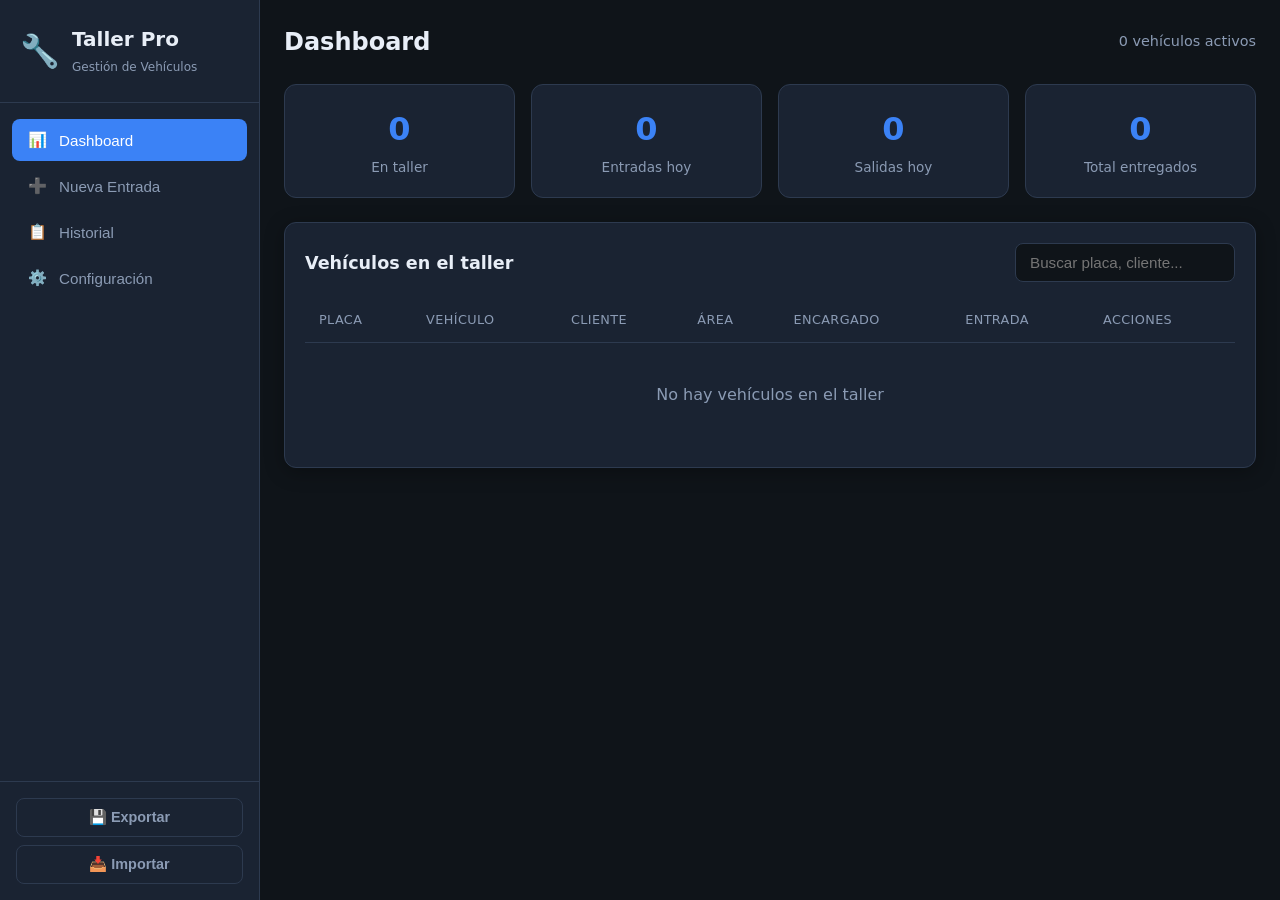
==== index.html @ 4308bd36 "Add files via upload" ====
<!DOCTYPE html>
<html lang="es">
<head>
  <meta charset="UTF-8" />
  <meta name="viewport" content="width=device-width, initial-scale=1.0" />
  <title>Taller Pro - Sistema de Gestión</title>
  <link rel="stylesheet" href="styles.css" />
  <link rel="icon" href="data:image/svg+xml,<svg xmlns='http://www.w3.org/2000/svg' viewBox='0 0 100 100'><text y='.9em' font-size='90'>🔧</text></svg>" />
</head>
<body>
  <div class="app">
    <!-- Sidebar -->
    <aside class="sidebar" id="sidebar">
      <div class="logo">
        <span class="logo-icon">🔧</span>
        <div>
          <h1>Taller Pro</h1>
          <small>Gestión de Vehículos</small>
        </div>
      </div>
      <nav>
        <button class="nav-btn active" data-view="dashboard">
          <span>📊</span> Dashboard
        </button>
        <button class="nav-btn" data-view="entrada">
          <span>➕</span> Nueva Entrada
        </button>
        <button class="nav-btn" data-view="historial">
          <span>📋</span> Historial
        </button>
        <button class="nav-btn" data-view="config">
          <span>⚙️</span> Configuración
        </button>
      </nav>
      <div class="sidebar-footer">
        <button id="btnExport" class="btn-outline">💾 Exportar</button>
        <button id="btnImport" class="btn-outline">📥 Importar</button>
        <input type="file" id="importFile" accept=".json" hidden />
      </div>
    </aside>

    <!-- Main content -->
    <main class="main">
      <header class="topbar">
        <button class="menu-toggle" id="menuToggle">☰</button>
        <h2 id="viewTitle">Dashboard</h2>
        <div class="stats-mini" id="statsMini"></div>
      </header>

      <!-- DASHBOARD -->
      <section id="view-dashboard" class="view active">
        <div class="stats-grid" id="statsGrid"></div>
        <div class="card">
          <div class="card-header">
            <h3>Vehículos en el taller</h3>
            <input type="search" id="searchDashboard" placeholder="Buscar placa, cliente..." class="search-input" />
          </div>
          <div class="table-wrap">
            <table>
              <thead>
                <tr>
                  <th>Placa</th>
                  <th>Vehículo</th>
                  <th>Cliente</th>
                  <th>Área</th>
                  <th>Encargado</th>
                  <th>Entrada</th>
                  <th>Acciones</th>
                </tr>
              </thead>
              <tbody id="tablaActivos"></tbody>
            </table>
          </div>
          <p class="empty-msg" id="emptyActivos" style="display:none">No hay vehículos en el taller</p>
        </div>
      </section>

      <!-- NUEVA ENTRADA -->
      <section id="view-entrada" class="view">
        <div class="card form-card">
          <h3>Registrar entrada de vehículo</h3>
          <form id="formEntrada">
            <div class="form-grid">
              <div class="form-group">
                <label>Placa *</label>
                <input type="text" name="placa" required placeholder="ABC-123" maxlength="12" style="text-transform:uppercase" />
              </div>
              <div class="form-group">
                <label>Marca *</label>
                <input type="text" name="marca" required placeholder="Toyota, Chevrolet..." />
              </div>
              <div class="form-group">
                <label>Modelo *</label>
                <input type="text" name="modelo" required placeholder="Corolla, Spark..." />
              </div>
              <div class="form-group">
                <label>Color</label>
                <input type="text" name="color" placeholder="Blanco, Negro..." />
              </div>
              <div class="form-group">
                <label>Cliente *</label>
                <input type="text" name="cliente" required placeholder="Nombre del cliente" />
              </div>
              <div class="form-group">
                <label>Teléfono</label>
                <input type="tel" name="telefono" placeholder="300 123 4567" />
              </div>
              <div class="form-group">
                <label>Área de trabajo *</label>
                <select name="area" id="selectAreaEntrada" required></select>
              </div>
              <div class="form-group">
                <label>Personal encargado *</label>
                <select name="encargado" id="selectEncargadoEntrada" required></select>
              </div>
              <div class="form-group full">
                <label>Motivo / Notas</label>
                <textarea name="notas" rows="3" placeholder="Descripción del trabajo a realizar..."></textarea>
              </div>
            </div>
            <div class="form-actions">
              <button type="submit" class="btn-primary">Registrar Entrada</button>
              <button type="reset" class="btn-secondary">Limpiar</button>
            </div>
          </form>
        </div>
      </section>

      <!-- HISTORIAL -->
      <section id="view-historial" class="view">
        <div class="card">
          <div class="card-header">
            <h3>Historial completo</h3>
            <div class="filters">
              <input type="search" id="searchHistorial" placeholder="Buscar..." class="search-input" />
              <select id="filtroEstado">
                <option value="todos">Todos</option>
                <option value="en_taller">En taller</option>
                <option value="entregado">Entregados</option>
              </select>
            </div>
          </div>
          <div class="table-wrap">
            <table>
              <thead>
                <tr>
                  <th>Placa</th>
                  <th>Vehículo</th>
                  <th>Cliente</th>
                  <th>Estado</th>
                  <th>Entrada</th>
                  <th>Salida</th>
                  <th>Tiempo</th>
                  <th>Detalle</th>
                </tr>
              </thead>
              <tbody id="tablaHistorial"></tbody>
            </table>
          </div>
        </div>
      </section>

      <!-- CONFIGURACIÓN -->
      <section id="view-config" class="view">
        <div class="config-grid">
          <div class="card">
            <h3>Áreas de trabajo</h3>
            <form id="formArea" class="inline-form">
              <input type="text" name="nombre" placeholder="Nueva área..." required />
              <button type="submit" class="btn-primary">Agregar</button>
            </form>
            <ul class="list-edit" id="listaAreas"></ul>
          </div>
          <div class="card">
            <h3>Personal</h3>
            <form id="formPersonal" class="inline-form">
              <input type="text" name="nombre" placeholder="Nombre del técnico..." required />
              <button type="submit" class="btn-primary">Agregar</button>
            </form>
            <ul class="list-edit" id="listaPersonal"></ul>
          </div>
          <div class="card full">
            <h3>Datos del sistema</h3>
            <p>Los datos se guardan localmente en este navegador. Usa Exportar para hacer respaldo.</p>
            <button id="btnLimpiarTodo" class="btn-danger">🗑️ Borrar todos los datos</button>
          </div>
        </div>
      </section>
    </main>
  </div>

  <!-- Modal detalle / acciones -->
  <div class="modal-overlay" id="modal">
    <div class="modal">
      <button class="modal-close" id="modalClose">×</button>
      <div id="modalContent"></div>
    </div>
  </div>

  <!-- Toast -->
  <div id="toast" class="toast"></div>

  <script src="app.js"></script>
</body>
</html>
---- styles.css ----
:root {
  --bg: #0f1419;
  --bg-card: #1a2332;
  --bg-hover: #243044;
  --border: #2d3a4f;
  --text: #e8eef7;
  --text-muted: #8b9bb4;
  --primary: #3b82f6;
  --primary-hover: #2563eb;
  --success: #10b981;
  --warning: #f59e0b;
  --danger: #ef4444;
  --radius: 12px;
  --shadow: 0 4px 20px rgba(0,0,0,0.3);
}

* {
  box-sizing: border-box;
  margin: 0;
  padding: 0;
}

body {
  font-family: 'Segoe UI', system-ui, -apple-system, sans-serif;
  background: var(--bg);
  color: var(--text);
  line-height: 1.5;
  min-height: 100vh;
}

.app {
  display: flex;
  min-height: 100vh;
}

/* Sidebar */
.sidebar {
  width: 260px;
  background: var(--bg-card);
  border-right: 1px solid var(--border);
  display: flex;
  flex-direction: column;
  position: fixed;
  height: 100vh;
  z-index: 100;
  transition: transform 0.3s ease;
}

.logo {
  display: flex;
  align-items: center;
  gap: 12px;
  padding: 24px 20px;
  border-bottom: 1px solid var(--border);
}

.logo-icon {
  font-size: 2rem;
}

.logo h1 {
  font-size: 1.25rem;
  font-weight: 700;
}

.logo small {
  color: var(--text-muted);
  font-size: 0.75rem;
}

nav {
  flex: 1;
  padding: 16px 12px;
  display: flex;
  flex-direction: column;
  gap: 4px;
}

.nav-btn {
  display: flex;
  align-items: center;
  gap: 12px;
  padding: 12px 16px;
  background: transparent;
  border: none;
  color: var(--text-muted);
  font-size: 0.95rem;
  border-radius: 8px;
  cursor: pointer;
  transition: all 0.2s;
  text-align: left;
}

.nav-btn:hover {
  background: var(--bg-hover);
  color: var(--text);
}

.nav-btn.active {
  background: var(--primary);
  color: white;
}

.sidebar-footer {
  padding: 16px;
  border-top: 1px solid var(--border);
  display: flex;
  flex-direction: column;
  gap: 8px;
}

/* Main */
.main {
  flex: 1;
  margin-left: 260px;
  padding: 24px;
  max-width: 1400px;
}

.topbar {
  display: flex;
  align-items: center;
  gap: 16px;
  margin-bottom: 24px;
}

.menu-toggle {
  display: none;
  background: var(--bg-card);
  border: 1px solid var(--border);
  color: var(--text);
  font-size: 1.4rem;
  padding: 8px 12px;
  border-radius: 8px;
  cursor: pointer;
}

#viewTitle {
  font-size: 1.5rem;
  font-weight: 600;
}

.stats-mini {
  margin-left: auto;
  color: var(--text-muted);
  font-size: 0.9rem;
}

/* Views */
.view {
  display: none;
}

.view.active {
  display: block;
  animation: fadeIn 0.25s ease;
}

@keyframes fadeIn {
  from { opacity: 0; transform: translateY(8px); }
  to { opacity: 1; transform: translateY(0); }
}

/* Cards */
.card {
  background: var(--bg-card);
  border: 1px solid var(--border);
  border-radius: var(--radius);
  padding: 20px;
  margin-bottom: 20px;
  box-shadow: var(--shadow);
}

.card-header {
  display: flex;
  flex-wrap: wrap;
  justify-content: space-between;
  align-items: center;
  gap: 12px;
  margin-bottom: 16px;
}

.card h3 {
  font-size: 1.1rem;
  font-weight: 600;
}

/* Stats */
.stats-grid {
  display: grid;
  grid-template-columns: repeat(auto-fit, minmax(180px, 1fr));
  gap: 16px;
  margin-bottom: 24px;
}

.stat-card {
  background: var(--bg-card);
  border: 1px solid var(--border);
  border-radius: var(--radius);
  padding: 20px;
  text-align: center;
}

.stat-card .number {
  font-size: 2rem;
  font-weight: 700;
  color: var(--primary);
}

.stat-card .label {
  color: var(--text-muted);
  font-size: 0.85rem;
  margin-top: 4px;
}

/* Tables */
.table-wrap {
  overflow-x: auto;
}

table {
  width: 100%;
  border-collapse: collapse;
  font-size: 0.9rem;
}

th, td {
  padding: 12px 14px;
  text-align: left;
  border-bottom: 1px solid var(--border);
}

th {
  color: var(--text-muted);
  font-weight: 500;
  font-size: 0.8rem;
  text-transform: uppercase;
  letter-spacing: 0.03em;
}

tr:hover td {
  background: var(--bg-hover);
}

.badge {
  display: inline-block;
  padding: 4px 10px;
  border-radius: 20px;
  font-size: 0.75rem;
  font-weight: 600;
}

.badge-taller {
  background: rgba(59, 130, 246, 0.2);
  color: #60a5fa;
}

.badge-entregado {
  background: rgba(16, 185, 129, 0.2);
  color: #34d399;
}

/* Forms */
.form-card {
  max-width: 800px;
}

.form-grid {
  display: grid;
  grid-template-columns: 1fr 1fr;
  gap: 16px;
}

.form-group {
  display: flex;
  flex-direction: column;
  gap: 6px;
}

.form-group.full {
  grid-column: 1 / -1;
}

label {
  font-size: 0.85rem;
  color: var(--text-muted);
  font-weight: 500;
}

input, select, textarea {
  background: var(--bg);
  border: 1px solid var(--border);
  border-radius: 8px;
  padding: 10px 14px;
  color: var(--text);
  font-size: 0.95rem;
  transition: border-color 0.2s;
}

input:focus, select:focus, textarea:focus {
  outline: none;
  border-color: var(--primary);
}

.search-input {
  min-width: 200px;
}

.form-actions {
  display: flex;
  gap: 12px;
  margin-top: 24px;
}

.inline-form {
  display: flex;
  gap: 8px;
  margin-bottom: 16px;
}

.inline-form input {
  flex: 1;
}

/* Buttons */
.btn-primary, .btn-secondary, .btn-outline, .btn-danger, .btn-sm {
  border: none;
  border-radius: 8px;
  padding: 10px 18px;
  font-size: 0.9rem;
  font-weight: 600;
  cursor: pointer;
  transition: all 0.2s;
}

.btn-primary {
  background: var(--primary);
  color: white;
}

.btn-primary:hover {
  background: var(--primary-hover);
}

.btn-secondary {
  background: var(--bg-hover);
  color: var(--text);
}

.btn-outline {
  background: transparent;
  border: 1px solid var(--border);
  color: var(--text-muted);
  width: 100%;
}

.btn-outline:hover {
  border-color: var(--primary);
  color: var(--primary);
}

.btn-danger {
  background: rgba(239, 68, 68, 0.15);
  color: var(--danger);
  border: 1px solid rgba(239, 68, 68, 0.3);
}

.btn-danger:hover {
  background: rgba(239, 68, 68, 0.25);
}

.btn-sm {
  padding: 6px 12px;
  font-size: 0.8rem;
  background: var(--bg-hover);
  color: var(--text);
  margin-right: 4px;
}

.btn-sm:hover {
  background: var(--primary);
  color: white;
}

.btn-sm.success {
  background: rgba(16, 185, 129, 0.2);
  color: var(--success);
}

.btn-sm.success:hover {
  background: var(--success);
  color: white;
}

/* Lists */
.list-edit {
  list-style: none;
}

.list-edit li {
  display: flex;
  justify-content: space-between;
  align-items: center;
  padding: 10px 12px;
  border-bottom: 1px solid var(--border);
}

.list-edit li:last-child {
  border-bottom: none;
}

.list-edit .delete-btn {
  background: none;
  border: none;
  color: var(--danger);
  cursor: pointer;
  font-size: 1rem;
  opacity: 0.7;
}

.list-edit .delete-btn:hover {
  opacity: 1;
}

.config-grid {
  display: grid;
  grid-template-columns: 1fr 1fr;
  gap: 20px;
}

.config-grid .full {
  grid-column: 1 / -1;
}

.empty-msg {
  text-align: center;
  color: var(--text-muted);
  padding: 40px;
}

/* Modal */
.modal-overlay {
  position: fixed;
  inset: 0;
  background: rgba(0,0,0,0.6);
  display: none;
  align-items: center;
  justify-content: center;
  z-index: 200;
  padding: 20px;
}

.modal-overlay.open {
  display: flex;
}

.modal {
  background: var(--bg-card);
  border: 1px solid var(--border);
  border-radius: var(--radius);
  padding: 28px;
  max-width: 560px;
  width: 100%;
  max-height: 90vh;
  overflow-y: auto;
  position: relative;
  box-shadow: 0 20px 60px rgba(0,0,0,0.5);
}

.modal-close {
  position: absolute;
  top: 12px;
  right: 16px;
  background: none;
  border: none;
  color: var(--text-muted);
  font-size: 1.6rem;
  cursor: pointer;
  line-height: 1;
}

.modal-close:hover {
  color: var(--text);
}

.modal h3 {
  margin-bottom: 16px;
}

.modal .info-grid {
  display: grid;
  grid-template-columns: 1fr 1fr;
  gap: 12px;
  margin-bottom: 20px;
}

.modal .info-item label {
  display: block;
  font-size: 0.75rem;
  color: var(--text-muted);
}

.modal .info-item span {
  font-weight: 500;
}

.historial-timeline {
  border-left: 2px solid var(--border);
  padding-left: 16px;
  margin: 16px 0;
}

.historial-timeline .item {
  margin-bottom: 12px;
  position: relative;
}

.historial-timeline .item::before {
  content: '';
  position: absolute;
  left: -21px;
  top: 6px;
  width: 10px;
  height: 10px;
  background: var(--primary);
  border-radius: 50%;
}

.historial-timeline .fecha {
  font-size: 0.75rem;
  color: var(--text-muted);
}

/* Toast */
.toast {
  position: fixed;
  bottom: 24px;
  right: 24px;
  background: var(--bg-card);
  border: 1px solid var(--border);
  padding: 14px 20px;
  border-radius: 8px;
  box-shadow: var(--shadow);
  transform: translateY(100px);
  opacity: 0;
  transition: all 0.3s ease;
  z-index: 300;
  max-width: 320px;
}

.toast.show {
  transform: translateY(0);
  opacity: 1;
}

.toast.success {
  border-left: 4px solid var(--success);
}

.toast.error {
  border-left: 4px solid var(--danger);
}

/* Filters */
.filters {
  display: flex;
  gap: 8px;
  flex-wrap: wrap;
}

/* Responsive */
@media (max-width: 900px) {
  .sidebar {
    transform: translateX(-100%);
  }

  .sidebar.open {
    transform: translateX(0);
  }

  .main {
    margin-left: 0;
  }

  .menu-toggle {
    display: block;
  }

  .form-grid {
    grid-template-columns: 1fr;
  }

  .config-grid {
    grid-template-columns: 1fr;
  }

  .modal .info-grid {
    grid-template-columns: 1fr;
  }
}

@media (max-width: 600px) {
  .main {
    padding: 16px;
  }

  th, td {
    padding: 10px 8px;
    font-size: 0.8rem;
  }
}
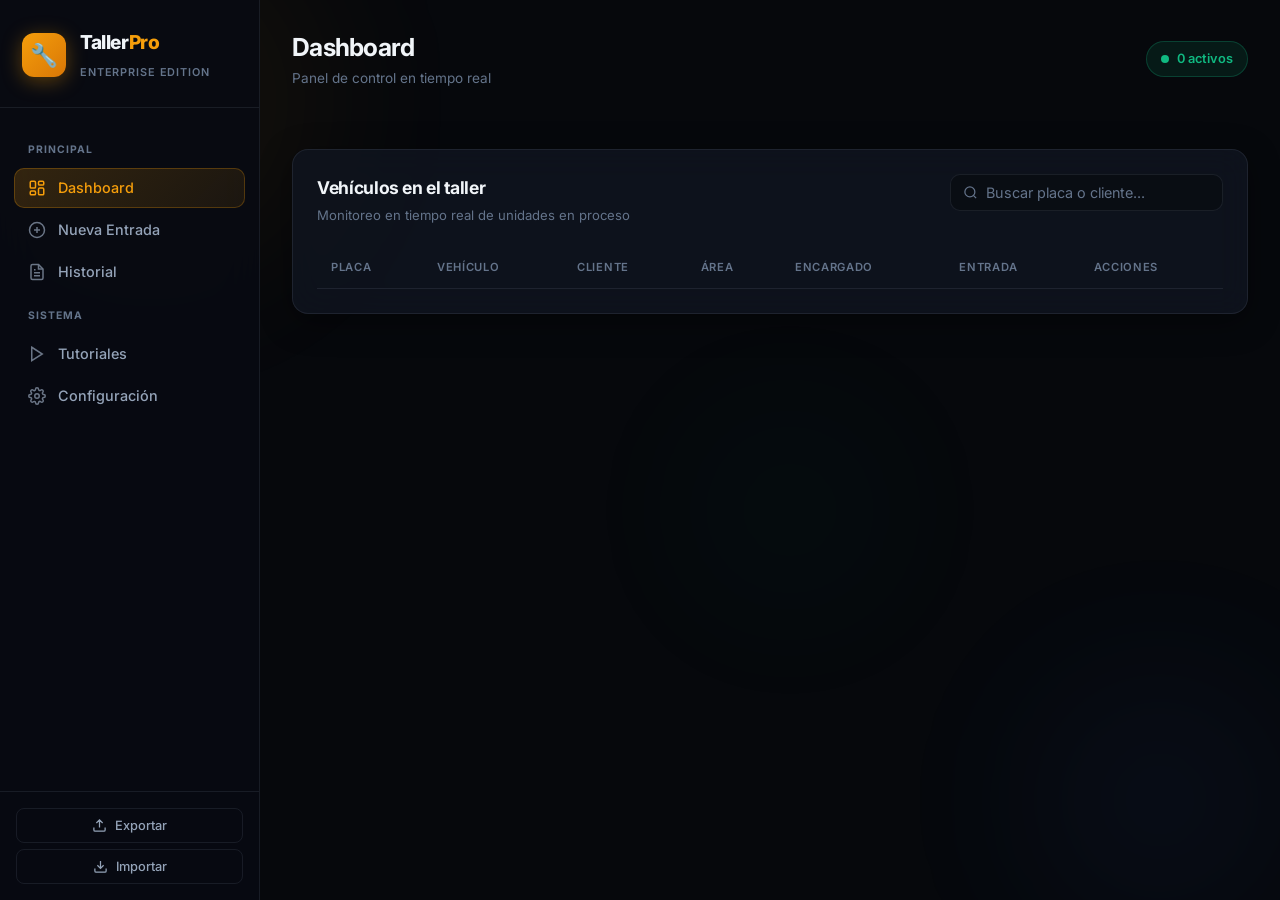
==== commit 0792f8ac: "Add files via upload" ====
--- a/index.html
+++ b/index.html
@@ -3,59 +3,108 @@
 <head>
   <meta charset="UTF-8" />
   <meta name="viewport" content="width=device-width, initial-scale=1.0" />
-  <title>Taller Pro - Sistema de Gestión</title>
+  <title>Taller Pro — Gestión Premium de Vehículos</title>
+  <link rel="preconnect" href="https://fonts.googleapis.com">
+  <link rel="preconnect" href="https://fonts.gstatic.com" crossorigin>
+  <link href="https://fonts.googleapis.com/css2?family=Inter:wght@400;500;600;700;800&family=JetBrains+Mono:wght@500;600&display=swap" rel="stylesheet">
   <link rel="stylesheet" href="styles.css" />
   <link rel="icon" href="data:image/svg+xml,<svg xmlns='http://www.w3.org/2000/svg' viewBox='0 0 100 100'><text y='.9em' font-size='90'>🔧</text></svg>" />
 </head>
 <body>
+  <!-- Animated background particles -->
+  <div class="bg-effects">
+    <div class="orb orb-1"></div>
+    <div class="orb orb-2"></div>
+    <div class="orb orb-3"></div>
+  </div>
+
   <div class="app">
     <!-- Sidebar -->
     <aside class="sidebar" id="sidebar">
       <div class="logo">
-        <span class="logo-icon">🔧</span>
-        <div>
-          <h1>Taller Pro</h1>
-          <small>Gestión de Vehículos</small>
+        <div class="logo-mark">
+          <span>🔧</span>
+        </div>
+        <div class="logo-text">
+          <h1>Taller<span>Pro</span></h1>
+          <small>Enterprise Edition</small>
         </div>
       </div>
-      <nav>
+
+      <nav class="nav">
+        <div class="nav-label">Principal</div>
         <button class="nav-btn active" data-view="dashboard">
-          <span>📊</span> Dashboard
+          <svg width="18" height="18" viewBox="0 0 24 24" fill="none" stroke="currentColor" stroke-width="2"><rect x="3" y="3" width="7" height="9" rx="1.5"/><rect x="14" y="3" width="7" height="5" rx="1.5"/><rect x="14" y="12" width="7" height="9" rx="1.5"/><rect x="3" y="16" width="7" height="5" rx="1.5"/></svg>
+          <span>Dashboard</span>
         </button>
         <button class="nav-btn" data-view="entrada">
-          <span>➕</span> Nueva Entrada
+          <svg width="18" height="18" viewBox="0 0 24 24" fill="none" stroke="currentColor" stroke-width="2"><circle cx="12" cy="12" r="10"/><path d="M12 8v8M8 12h8"/></svg>
+          <span>Nueva Entrada</span>
         </button>
         <button class="nav-btn" data-view="historial">
-          <span>📋</span> Historial
+          <svg width="18" height="18" viewBox="0 0 24 24" fill="none" stroke="currentColor" stroke-width="2"><path d="M14 2H6a2 2 0 0 0-2 2v16a2 2 0 0 0 2 2h12a2 2 0 0 0 2-2V8z"/><path d="M14 2v6h6M16 13H8M16 17H8M10 9H8"/></svg>
+          <span>Historial</span>
+        </button>
+
+        <div class="nav-label">Sistema</div>
+        <button class="nav-btn" data-view="tutorial">
+          <svg width="18" height="18" viewBox="0 0 24 24" fill="none" stroke="currentColor" stroke-width="2"><polygon points="5 3 19 12 5 21 5 3"/></svg>
+          <span>Tutoriales</span>
         </button>
         <button class="nav-btn" data-view="config">
-          <span>⚙️</span> Configuración
+          <svg width="18" height="18" viewBox="0 0 24 24" fill="none" stroke="currentColor" stroke-width="2"><circle cx="12" cy="12" r="3"/><path d="M19.4 15a1.65 1.65 0 0 0 .33 1.82l.06.06a2 2 0 0 1 0 2.83 2 2 0 0 1-2.83 0l-.06-.06a1.65 1.65 0 0 0-1.82-.33 1.65 1.65 0 0 0-1 1.51V21a2 2 0 0 1-2 2 2 2 0 0 1-2-2v-.09A1.65 1.65 0 0 0 9 19.4a1.65 1.65 0 0 0-1.82.33l-.06.06a2 2 0 0 1-2.83 0 2 2 0 0 1 0-2.83l.06-.06A1.65 1.65 0 0 0 4.68 15a1.65 1.65 0 0 0-1.51-1H3a2 2 0 0 1-2-2 2 2 0 0 1 2-2h.09A1.65 1.65 0 0 0 4.6 9a1.65 1.65 0 0 0-.33-1.82l-.06-.06a2 2 0 0 1 0-2.83 2 2 0 0 1 2.83 0l.06.06A1.65 1.65 0 0 0 9 4.68a1.65 1.65 0 0 0 1-1.51V3a2 2 0 0 1 2-2 2 2 0 0 1 2 2v.09a1.65 1.65 0 0 0 1 1.51 1.65 1.65 0 0 0 1.82-.33l.06-.06a2 2 0 0 1 2.83 0 2 2 0 0 1 0 2.83l-.06.06A1.65 1.65 0 0 0 19.4 9a1.65 1.65 0 0 0 1.51 1H21a2 2 0 0 1 2 2 2 2 0 0 1-2 2h-.09a1.65 1.65 0 0 0-1.51 1z"/></svg>
+          <span>Configuración</span>
         </button>
       </nav>
+
       <div class="sidebar-footer">
-        <button id="btnExport" class="btn-outline">💾 Exportar</button>
-        <button id="btnImport" class="btn-outline">📥 Importar</button>
+        <button id="btnExport" class="btn-ghost">
+          <svg width="15" height="15" viewBox="0 0 24 24" fill="none" stroke="currentColor" stroke-width="2"><path d="M21 15v4a2 2 0 0 1-2 2H5a2 2 0 0 1-2-2v-4M17 8l-5-5-5 5M12 3v12"/></svg>
+          Exportar
+        </button>
+        <button id="btnImport" class="btn-ghost">
+          <svg width="15" height="15" viewBox="0 0 24 24" fill="none" stroke="currentColor" stroke-width="2"><path d="M21 15v4a2 2 0 0 1-2 2H5a2 2 0 0 1-2-2v-4M7 10l5 5 5-5M12 15V3"/></svg>
+          Importar
+        </button>
         <input type="file" id="importFile" accept=".json" hidden />
       </div>
     </aside>
 
-    <!-- Main content -->
+    <div class="sidebar-overlay" id="sidebarOverlay"></div>
+
     <main class="main">
       <header class="topbar">
-        <button class="menu-toggle" id="menuToggle">☰</button>
-        <h2 id="viewTitle">Dashboard</h2>
-        <div class="stats-mini" id="statsMini"></div>
+        <button class="menu-btn" id="menuToggle">
+          <svg width="20" height="20" viewBox="0 0 24 24" fill="none" stroke="currentColor" stroke-width="2"><path d="M3 12h18M3 6h18M3 18h18"/></svg>
+        </button>
+        <div class="topbar-title">
+          <h2 id="viewTitle">Dashboard</h2>
+          <p id="viewSubtitle">Panel de control en tiempo real</p>
+        </div>
+        <div class="topbar-right">
+          <div class="live-pill" id="liveBadge">
+            <span class="pulse-dot"></span>
+            <span id="liveCount">0 activos</span>
+          </div>
+        </div>
       </header>
 
       <!-- DASHBOARD -->
       <section id="view-dashboard" class="view active">
         <div class="stats-grid" id="statsGrid"></div>
-        <div class="card">
-          <div class="card-header">
-            <h3>Vehículos en el taller</h3>
-            <input type="search" id="searchDashboard" placeholder="Buscar placa, cliente..." class="search-input" />
-          </div>
-          <div class="table-wrap">
+
+        <div class="panel glass">
+          <div class="panel-header">
+            <div>
+              <h3>Vehículos en el taller</h3>
+              <p class="panel-desc">Monitoreo en tiempo real de unidades en proceso</p>
+            </div>
+            <div class="search-box">
+              <svg width="15" height="15" viewBox="0 0 24 24" fill="none" stroke="currentColor" stroke-width="2"><circle cx="11" cy="11" r="8"/><path d="M21 21l-4.35-4.35"/></svg>
+              <input type="search" id="searchDashboard" placeholder="Buscar placa o cliente..." />
+            </div>
+          </div>
+          <div class="table-container">
             <table>
               <thead>
                 <tr>
@@ -71,55 +120,87 @@
               <tbody id="tablaActivos"></tbody>
             </table>
           </div>
-          <p class="empty-msg" id="emptyActivos" style="display:none">No hay vehículos en el taller</p>
+          <div class="empty-state" id="emptyActivos" style="display:none">
+            <div class="empty-icon">🚗</div>
+            <h4>Taller vacío</h4>
+            <p>No hay vehículos registrados actualmente</p>
+            <button class="btn-primary" onclick="showView('entrada')">+ Registrar primera entrada</button>
+          </div>
         </div>
       </section>
 
-      <!-- NUEVA ENTRADA -->
+      <!-- ENTRADA -->
       <section id="view-entrada" class="view">
-        <div class="card form-card">
-          <h3>Registrar entrada de vehículo</h3>
+        <div class="panel glass form-panel">
+          <div class="panel-header">
+            <div>
+              <h3>Nueva entrada de vehículo</h3>
+              <p class="panel-desc">Registra todos los datos para iniciar el proceso</p>
+            </div>
+          </div>
           <form id="formEntrada">
-            <div class="form-grid">
-              <div class="form-group">
-                <label>Placa *</label>
-                <input type="text" name="placa" required placeholder="ABC-123" maxlength="12" style="text-transform:uppercase" />
-              </div>
-              <div class="form-group">
-                <label>Marca *</label>
-                <input type="text" name="marca" required placeholder="Toyota, Chevrolet..." />
-              </div>
-              <div class="form-group">
-                <label>Modelo *</label>
-                <input type="text" name="modelo" required placeholder="Corolla, Spark..." />
-              </div>
-              <div class="form-group">
-                <label>Color</label>
-                <input type="text" name="color" placeholder="Blanco, Negro..." />
-              </div>
-              <div class="form-group">
-                <label>Cliente *</label>
-                <input type="text" name="cliente" required placeholder="Nombre del cliente" />
-              </div>
-              <div class="form-group">
-                <label>Teléfono</label>
-                <input type="tel" name="telefono" placeholder="300 123 4567" />
-              </div>
-              <div class="form-group">
-                <label>Área de trabajo *</label>
-                <select name="area" id="selectAreaEntrada" required></select>
-              </div>
-              <div class="form-group">
-                <label>Personal encargado *</label>
-                <select name="encargado" id="selectEncargadoEntrada" required></select>
-              </div>
-              <div class="form-group full">
-                <label>Motivo / Notas</label>
-                <textarea name="notas" rows="3" placeholder="Descripción del trabajo a realizar..."></textarea>
-              </div>
-            </div>
+            <div class="form-section">
+              <div class="section-badge">01</div>
+              <h4>Datos del vehículo</h4>
+              <div class="form-grid">
+                <div class="form-group">
+                  <label>Placa <span class="req">*</span></label>
+                  <input type="text" name="placa" required placeholder="ABC-123" maxlength="12" style="text-transform:uppercase" />
+                </div>
+                <div class="form-group">
+                  <label>Marca <span class="req">*</span></label>
+                  <input type="text" name="marca" required placeholder="Toyota, Chevrolet..." />
+                </div>
+                <div class="form-group">
+                  <label>Modelo <span class="req">*</span></label>
+                  <input type="text" name="modelo" required placeholder="Corolla, Onix..." />
+                </div>
+                <div class="form-group">
+                  <label>Color</label>
+                  <input type="text" name="color" placeholder="Blanco perlado..." />
+                </div>
+              </div>
+            </div>
+
+            <div class="form-section">
+              <div class="section-badge">02</div>
+              <h4>Datos del cliente</h4>
+              <div class="form-grid">
+                <div class="form-group">
+                  <label>Nombre completo <span class="req">*</span></label>
+                  <input type="text" name="cliente" required placeholder="Nombre del propietario" />
+                </div>
+                <div class="form-group">
+                  <label>Teléfono de contacto</label>
+                  <input type="tel" name="telefono" placeholder="300 123 4567" />
+                </div>
+              </div>
+            </div>
+
+            <div class="form-section">
+              <div class="section-badge">03</div>
+              <h4>Asignación de trabajo</h4>
+              <div class="form-grid">
+                <div class="form-group">
+                  <label>Área de trabajo <span class="req">*</span></label>
+                  <select name="area" id="selectAreaEntrada" required></select>
+                </div>
+                <div class="form-group">
+                  <label>Técnico encargado <span class="req">*</span></label>
+                  <select name="encargado" id="selectEncargadoEntrada" required></select>
+                </div>
+                <div class="form-group full">
+                  <label>Diagnóstico / Notas</label>
+                  <textarea name="notas" rows="3" placeholder="Describe las fallas reportadas o el trabajo a realizar..."></textarea>
+                </div>
+              </div>
+            </div>
+
             <div class="form-actions">
-              <button type="submit" class="btn-primary">Registrar Entrada</button>
+              <button type="submit" class="btn-primary btn-lg">
+                <svg width="18" height="18" viewBox="0 0 24 24" fill="none" stroke="currentColor" stroke-width="2.5"><path d="M19 21H5a2 2 0 0 1-2-2V5a2 2 0 0 1 2-2h11l5 5v11a2 2 0 0 1-2 2z"/><polyline points="17 21 17 13 7 13 7 21"/><polyline points="7 3 7 8 15 8"/></svg>
+                Registrar Entrada
+              </button>
               <button type="reset" class="btn-secondary">Limpiar</button>
             </div>
           </form>
@@ -128,19 +209,25 @@
 
       <!-- HISTORIAL -->
       <section id="view-historial" class="view">
-        <div class="card">
-          <div class="card-header">
-            <h3>Historial completo</h3>
-            <div class="filters">
-              <input type="search" id="searchHistorial" placeholder="Buscar..." class="search-input" />
-              <select id="filtroEstado">
+        <div class="panel glass">
+          <div class="panel-header">
+            <div>
+              <h3>Historial completo</h3>
+              <p class="panel-desc">Registro histórico de todas las operaciones</p>
+            </div>
+            <div class="filters-row">
+              <div class="search-box">
+                <svg width="15" height="15" viewBox="0 0 24 24" fill="none" stroke="currentColor" stroke-width="2"><circle cx="11" cy="11" r="8"/><path d="M21 21l-4.35-4.35"/></svg>
+                <input type="search" id="searchHistorial" placeholder="Buscar..." />
+              </div>
+              <select id="filtroEstado" class="select-sm">
                 <option value="todos">Todos</option>
                 <option value="en_taller">En taller</option>
                 <option value="entregado">Entregados</option>
               </select>
             </div>
           </div>
-          <div class="table-wrap">
+          <div class="table-container">
             <table>
               <thead>
                 <tr>
@@ -151,7 +238,7 @@
                   <th>Entrada</th>
                   <th>Salida</th>
                   <th>Tiempo</th>
-                  <th>Detalle</th>
+                  <th></th>
                 </tr>
               </thead>
               <tbody id="tablaHistorial"></tbody>
@@ -160,44 +247,158 @@
         </div>
       </section>
 
-      <!-- CONFIGURACIÓN -->
+      <!-- TUTORIALES -->
+      <section id="view-tutorial" class="view">
+        <div class="tutorial-hero glass">
+          <div class="tutorial-hero-content">
+            <span class="badge-premium">Guía rápida</span>
+            <h2>Aprende a usar Taller Pro</h2>
+            <p>Videos cortos para dominar el sistema en minutos. Ideal para capacitar a tu equipo.</p>
+          </div>
+        </div>
+
+        <div class="video-grid">
+          <div class="video-card glass">
+            <div class="video-thumb">
+              <iframe src="https://www.youtube.com/embed/dQw4w9WgXcQ?rel=0" title="Cómo registrar un vehículo" frameborder="0" allow="accelerometer; autoplay; clipboard-write; encrypted-media; gyroscope; picture-in-picture" allowfullscreen></iframe>
+            </div>
+            <div class="video-info">
+              <h4>1. Registrar entrada de vehículo</h4>
+              <p>Aprende a capturar todos los datos del vehículo y cliente en segundos.</p>
+            </div>
+          </div>
+
+          <div class="video-card glass">
+            <div class="video-thumb">
+              <iframe src="https://www.youtube.com/embed/jNQXAC9IVRw?rel=0" title="Mover área y personal" frameborder="0" allowfullscreen></iframe>
+            </div>
+            <div class="video-info">
+              <h4>2. Cambiar área y encargado</h4>
+              <p>Cómo mover un vehículo entre áreas del taller y reasignar personal.</p>
+            </div>
+          </div>
+
+          <div class="video-card glass">
+            <div class="video-thumb">
+              <iframe src="https://www.youtube.com/embed/9bZkp7q19f0?rel=0" title="Marcar salida" frameborder="0" allowfullscreen></iframe>
+            </div>
+            <div class="video-info">
+              <h4>3. Marcar salida y entrega</h4>
+              <p>Proceso de entrega al cliente y cierre del registro.</p>
+            </div>
+          </div>
+
+          <div class="video-card glass">
+            <div class="video-thumb">
+              <iframe src="https://www.youtube.com/embed/kJQP7kiw5Fk?rel=0" title="Backup de datos" frameborder="0" allowfullscreen></iframe>
+            </div>
+            <div class="video-info">
+              <h4>4. Exportar e importar datos</h4>
+              <p>Cómo hacer respaldo y restaurar la información del taller.</p>
+            </div>
+          </div>
+        </div>
+
+        <div class="tips-panel glass">
+          <h3>Consejos pro</h3>
+          <div class="tips-grid">
+            <div class="tip">
+              <span class="tip-num">01</span>
+              <p>Exporta tus datos semanalmente. Los registros viven en el navegador.</p>
+            </div>
+            <div class="tip">
+              <span class="tip-num">02</span>
+              <p>Usa el mismo navegador siempre para mantener los datos sincronizados.</p>
+            </div>
+            <div class="tip">
+              <span class="tip-num">03</span>
+              <p>Configura primero las áreas y el personal real de tu taller.</p>
+            </div>
+            <div class="tip">
+              <span class="tip-num">04</span>
+              <p>El historial de cada vehículo es inmutable una vez marcado como entregado.</p>
+            </div>
+          </div>
+        </div>
+      </section>
+
+      <!-- CONFIG -->
       <section id="view-config" class="view">
         <div class="config-grid">
-          <div class="card">
-            <h3>Áreas de trabajo</h3>
+          <div class="panel glass">
+            <div class="panel-header">
+              <div>
+                <h3>Áreas de trabajo</h3>
+                <p class="panel-desc">Define las zonas de tu taller</p>
+              </div>
+            </div>
             <form id="formArea" class="inline-form">
               <input type="text" name="nombre" placeholder="Nueva área..." required />
               <button type="submit" class="btn-primary">Agregar</button>
             </form>
-            <ul class="list-edit" id="listaAreas"></ul>
-          </div>
-          <div class="card">
-            <h3>Personal</h3>
+            <ul class="chip-list" id="listaAreas"></ul>
+          </div>
+
+          <div class="panel glass">
+            <div class="panel-header">
+              <div>
+                <h3>Personal técnico</h3>
+                <p class="panel-desc">Equipo responsable</p>
+              </div>
+            </div>
             <form id="formPersonal" class="inline-form">
               <input type="text" name="nombre" placeholder="Nombre del técnico..." required />
               <button type="submit" class="btn-primary">Agregar</button>
             </form>
-            <ul class="list-edit" id="listaPersonal"></ul>
-          </div>
-          <div class="card full">
-            <h3>Datos del sistema</h3>
-            <p>Los datos se guardan localmente en este navegador. Usa Exportar para hacer respaldo.</p>
-            <button id="btnLimpiarTodo" class="btn-danger">🗑️ Borrar todos los datos</button>
+            <ul class="chip-list" id="listaPersonal"></ul>
+          </div>
+
+          <div class="panel glass full-width danger-zone">
+            <div class="panel-header">
+              <div>
+                <h3>Zona de peligro</h3>
+                <p class="panel-desc">Acciones irreversibles</p>
+              </div>
+            </div>
+            <p class="hint">Los datos se almacenan localmente. Realiza exportaciones periódicas.</p>
+            <button id="btnLimpiarTodo" class="btn-danger">
+              <svg width="15" height="15" viewBox="0 0 24 24" fill="none" stroke="currentColor" stroke-width="2"><polyline points="3 6 5 6 21 6"/><path d="M19 6v14a2 2 0 0 1-2 2H7a2 2 0 0 1-2-2V6m3 0V4a2 2 0 0 1 2-2h4a2 2 0 0 1 2 2v2"/></svg>
+              Borrar todos los datos
+            </button>
           </div>
         </div>
       </section>
     </main>
   </div>
 
-  <!-- Modal detalle / acciones -->
+  <!-- Modal -->
   <div class="modal-overlay" id="modal">
-    <div class="modal">
-      <button class="modal-close" id="modalClose">×</button>
+    <div class="modal glass" id="modalBox">
+      <button class="modal-close" id="modalClose">
+        <svg width="18" height="18" viewBox="0 0 24 24" fill="none" stroke="currentColor" stroke-width="2.5"><path d="M18 6L6 18M6 6l12 12"/></svg>
+      </button>
       <div id="modalContent"></div>
     </div>
   </div>
 
-  <!-- Toast -->
+  <!-- Welcome modal (first visit) -->
+  <div class="modal-overlay" id="welcomeModal">
+    <div class="modal glass welcome-modal">
+      <div class="welcome-content">
+        <div class="welcome-icon">🔧</div>
+        <h2>Bienvenido a Taller Pro</h2>
+        <p>Sistema de gestión profesional para talleres. Ya tienes vehículos de demostración cargados para que explores todas las funciones.</p>
+        <ul class="welcome-features">
+          <li>✓ Dashboard en tiempo real</li>
+          <li>✓ Historial completo de movimientos</li>
+          <li>✓ Tutoriales en video incluidos</li>
+          <li>✓ Exportación de datos</li>
+        </ul>
+        <button class="btn-primary btn-lg" id="btnStart">Comenzar ahora</button>
+      </div>
+    </div>
+  </div>
+
   <div id="toast" class="toast"></div>
 
   <script src="app.js"></script>
--- a/styles.css
+++ b/styles.css
@@ -1,268 +1,590 @@
 :root {
-  --bg: #0f1419;
-  --bg-card: #1a2332;
-  --bg-hover: #243044;
-  --border: #2d3a4f;
-  --text: #e8eef7;
-  --text-muted: #8b9bb4;
+  --bg: #06080c;
+  --bg-elevated: #0c1017;
+  --bg-card: rgba(16, 22, 34, 0.75);
+  --bg-hover: rgba(30, 41, 59, 0.6);
+  --border: rgba(148, 163, 184, 0.12);
+  --border-strong: rgba(148, 163, 184, 0.22);
+  --text: #f1f5f9;
+  --text-secondary: #94a3b8;
+  --text-muted: #64748b;
+  --accent: #f59e0b;
+  --accent-glow: rgba(245, 158, 11, 0.35);
   --primary: #3b82f6;
-  --primary-hover: #2563eb;
+  --primary-glow: rgba(59, 130, 246, 0.35);
   --success: #10b981;
+  --success-bg: rgba(16, 185, 129, 0.12);
+  --danger: #ef4444;
+  --danger-bg: rgba(239, 68, 68, 0.12);
   --warning: #f59e0b;
-  --danger: #ef4444;
-  --radius: 12px;
-  --shadow: 0 4px 20px rgba(0,0,0,0.3);
-}
-
-* {
-  box-sizing: border-box;
-  margin: 0;
-  padding: 0;
-}
+  --radius: 16px;
+  --radius-sm: 10px;
+  --font: 'Inter', system-ui, sans-serif;
+  --mono: 'JetBrains Mono', monospace;
+  --shadow: 0 8px 32px rgba(0,0,0,0.4);
+  --transition: 0.25s cubic-bezier(0.4, 0, 0.2, 1);
+}
+
+* { box-sizing: border-box; margin: 0; padding: 0; }
+
+html { scroll-behavior: smooth; }
 
 body {
-  font-family: 'Segoe UI', system-ui, -apple-system, sans-serif;
+  font-family: var(--font);
   background: var(--bg);
   color: var(--text);
-  line-height: 1.5;
+  line-height: 1.55;
   min-height: 100vh;
-}
-
+  overflow-x: hidden;
+  -webkit-font-smoothing: antialiased;
+}
+
+/* ===== Background effects ===== */
+.bg-effects {
+  position: fixed;
+  inset: 0;
+  pointer-events: none;
+  z-index: 0;
+  overflow: hidden;
+}
+
+.orb {
+  position: absolute;
+  border-radius: 50%;
+  filter: blur(80px);
+  opacity: 0.4;
+  animation: float 18s ease-in-out infinite;
+}
+
+.orb-1 {
+  width: 500px; height: 500px;
+  background: radial-gradient(circle, rgba(245,158,11,0.25), transparent 70%);
+  top: -150px; left: -100px;
+}
+
+.orb-2 {
+  width: 400px; height: 400px;
+  background: radial-gradient(circle, rgba(59,130,246,0.2), transparent 70%);
+  bottom: -100px; right: -80px;
+  animation-delay: -6s;
+}
+
+.orb-3 {
+  width: 300px; height: 300px;
+  background: radial-gradient(circle, rgba(16,185,129,0.15), transparent 70%);
+  top: 40%; left: 50%;
+  animation-delay: -12s;
+}
+
+@keyframes float {
+  0%, 100% { transform: translate(0, 0) scale(1); }
+  33% { transform: translate(30px, -40px) scale(1.05); }
+  66% { transform: translate(-20px, 20px) scale(0.95); }
+}
+
+/* ===== App layout ===== */
 .app {
   display: flex;
   min-height: 100vh;
-}
-
-/* Sidebar */
+  position: relative;
+  z-index: 1;
+}
+
+/* ===== Sidebar ===== */
 .sidebar {
   width: 260px;
-  background: var(--bg-card);
+  background: rgba(8, 11, 18, 0.9);
+  backdrop-filter: blur(20px);
   border-right: 1px solid var(--border);
   display: flex;
   flex-direction: column;
   position: fixed;
   height: 100vh;
   z-index: 100;
-  transition: transform 0.3s ease;
+  transition: transform var(--transition);
 }
 
 .logo {
+  display: flex;
+  align-items: center;
+  gap: 14px;
+  padding: 28px 22px 24px;
+  border-bottom: 1px solid var(--border);
+}
+
+.logo-mark {
+  width: 44px; height: 44px;
+  background: linear-gradient(135deg, #f59e0b, #d97706);
+  border-radius: 12px;
+  display: grid;
+  place-items: center;
+  font-size: 1.4rem;
+  box-shadow: 0 4px 20px var(--accent-glow);
+  animation: logoPulse 3s ease-in-out infinite;
+}
+
+@keyframes logoPulse {
+  0%, 100% { box-shadow: 0 4px 20px var(--accent-glow); }
+  50% { box-shadow: 0 4px 30px rgba(245,158,11,0.55); }
+}
+
+.logo-text h1 {
+  font-size: 1.2rem;
+  font-weight: 800;
+  letter-spacing: -0.02em;
+}
+
+.logo-text h1 span {
+  color: var(--accent);
+}
+
+.logo-text small {
+  font-size: 0.68rem;
+  color: var(--text-muted);
+  text-transform: uppercase;
+  letter-spacing: 0.08em;
+  font-weight: 600;
+}
+
+.nav {
+  flex: 1;
+  padding: 20px 14px;
+  display: flex;
+  flex-direction: column;
+  gap: 2px;
+  overflow-y: auto;
+}
+
+.nav-label {
+  font-size: 0.65rem;
+  font-weight: 700;
+  text-transform: uppercase;
+  letter-spacing: 0.1em;
+  color: var(--text-muted);
+  padding: 14px 14px 8px;
+}
+
+.nav-btn {
   display: flex;
   align-items: center;
   gap: 12px;
-  padding: 24px 20px;
-  border-bottom: 1px solid var(--border);
-}
-
-.logo-icon {
-  font-size: 2rem;
-}
-
-.logo h1 {
-  font-size: 1.25rem;
-  font-weight: 700;
-}
-
-.logo small {
-  color: var(--text-muted);
-  font-size: 0.75rem;
-}
-
-nav {
-  flex: 1;
-  padding: 16px 12px;
-  display: flex;
-  flex-direction: column;
-  gap: 4px;
-}
-
-.nav-btn {
-  display: flex;
-  align-items: center;
-  gap: 12px;
-  padding: 12px 16px;
+  padding: 11px 14px;
   background: transparent;
   border: none;
-  color: var(--text-muted);
-  font-size: 0.95rem;
-  border-radius: 8px;
+  color: var(--text-secondary);
+  font-size: 0.9rem;
+  font-weight: 500;
+  border-radius: 10px;
   cursor: pointer;
-  transition: all 0.2s;
+  transition: all var(--transition);
   text-align: left;
-}
+  font-family: inherit;
+}
+
+.nav-btn svg { flex-shrink: 0; opacity: 0.7; transition: opacity var(--transition); }
 
 .nav-btn:hover {
   background: var(--bg-hover);
   color: var(--text);
 }
 
+.nav-btn:hover svg { opacity: 1; }
+
 .nav-btn.active {
-  background: var(--primary);
-  color: white;
-}
+  background: linear-gradient(135deg, rgba(245,158,11,0.18), rgba(245,158,11,0.08));
+  color: var(--accent);
+  box-shadow: inset 0 0 0 1px rgba(245,158,11,0.25);
+}
+
+.nav-btn.active svg { opacity: 1; color: var(--accent); }
 
 .sidebar-footer {
   padding: 16px;
   border-top: 1px solid var(--border);
   display: flex;
   flex-direction: column;
+  gap: 6px;
+}
+
+.btn-ghost {
+  display: flex;
+  align-items: center;
+  justify-content: center;
   gap: 8px;
-}
-
-/* Main */
+  background: transparent;
+  border: 1px solid var(--border);
+  color: var(--text-secondary);
+  padding: 9px 12px;
+  border-radius: 8px;
+  font-size: 0.8rem;
+  font-weight: 500;
+  cursor: pointer;
+  transition: all var(--transition);
+  font-family: inherit;
+}
+
+.btn-ghost:hover {
+  border-color: var(--accent);
+  color: var(--accent);
+  background: rgba(245,158,11,0.06);
+}
+
+/* ===== Main ===== */
 .main {
   flex: 1;
   margin-left: 260px;
-  padding: 24px;
+  padding: 28px 32px 48px;
   max-width: 1400px;
+  position: relative;
 }
 
 .topbar {
   display: flex;
   align-items: center;
   gap: 16px;
-  margin-bottom: 24px;
-}
-
-.menu-toggle {
+  margin-bottom: 32px;
+  animation: slideDown 0.5s ease;
+}
+
+@keyframes slideDown {
+  from { opacity: 0; transform: translateY(-12px); }
+  to { opacity: 1; transform: translateY(0); }
+}
+
+.menu-btn {
   display: none;
   background: var(--bg-card);
   border: 1px solid var(--border);
   color: var(--text);
-  font-size: 1.4rem;
-  padding: 8px 12px;
-  border-radius: 8px;
+  padding: 10px;
+  border-radius: 10px;
   cursor: pointer;
 }
 
-#viewTitle {
-  font-size: 1.5rem;
-  font-weight: 600;
-}
-
-.stats-mini {
-  margin-left: auto;
-  color: var(--text-muted);
-  font-size: 0.9rem;
-}
-
-/* Views */
-.view {
-  display: none;
-}
-
+.topbar-title h2 {
+  font-size: 1.55rem;
+  font-weight: 700;
+  letter-spacing: -0.03em;
+}
+
+.topbar-title p {
+  font-size: 0.85rem;
+  color: var(--text-muted);
+  margin-top: 2px;
+}
+
+.topbar-right { margin-left: auto; }
+
+.live-pill {
+  display: flex;
+  align-items: center;
+  gap: 8px;
+  background: rgba(16,185,129,0.1);
+  border: 1px solid rgba(16,185,129,0.25);
+  padding: 7px 14px;
+  border-radius: 100px;
+  font-size: 0.8rem;
+  font-weight: 600;
+  color: var(--success);
+}
+
+.pulse-dot {
+  width: 8px; height: 8px;
+  background: var(--success);
+  border-radius: 50%;
+  animation: pulse 2s ease-in-out infinite;
+  box-shadow: 0 0 0 0 rgba(16,185,129,0.5);
+}
+
+@keyframes pulse {
+  0% { box-shadow: 0 0 0 0 rgba(16,185,129,0.5); }
+  70% { box-shadow: 0 0 0 8px rgba(16,185,129,0); }
+  100% { box-shadow: 0 0 0 0 rgba(16,185,129,0); }
+}
+
+/* ===== Views ===== */
+.view { display: none; }
 .view.active {
   display: block;
-  animation: fadeIn 0.25s ease;
-}
-
-@keyframes fadeIn {
-  from { opacity: 0; transform: translateY(8px); }
+  animation: fadeUp 0.4s ease;
+}
+
+@keyframes fadeUp {
+  from { opacity: 0; transform: translateY(16px); }
   to { opacity: 1; transform: translateY(0); }
 }
 
-/* Cards */
-.card {
+/* ===== Glass panel ===== */
+.glass {
   background: var(--bg-card);
+  backdrop-filter: blur(16px);
   border: 1px solid var(--border);
   border-radius: var(--radius);
-  padding: 20px;
-  margin-bottom: 20px;
   box-shadow: var(--shadow);
 }
 
-.card-header {
+.panel {
+  padding: 24px;
+  margin-bottom: 24px;
+}
+
+.panel-header {
   display: flex;
   flex-wrap: wrap;
   justify-content: space-between;
-  align-items: center;
-  gap: 12px;
-  margin-bottom: 16px;
-}
-
-.card h3 {
+  align-items: flex-start;
+  gap: 16px;
+  margin-bottom: 22px;
+}
+
+.panel-header h3 {
   font-size: 1.1rem;
-  font-weight: 600;
-}
-
-/* Stats */
+  font-weight: 700;
+  letter-spacing: -0.02em;
+}
+
+.panel-desc {
+  font-size: 0.82rem;
+  color: var(--text-muted);
+  margin-top: 3px;
+}
+
+/* ===== Stats ===== */
 .stats-grid {
   display: grid;
-  grid-template-columns: repeat(auto-fit, minmax(180px, 1fr));
+  grid-template-columns: repeat(auto-fit, minmax(200px, 1fr));
   gap: 16px;
-  margin-bottom: 24px;
+  margin-bottom: 28px;
 }
 
 .stat-card {
   background: var(--bg-card);
+  backdrop-filter: blur(12px);
   border: 1px solid var(--border);
   border-radius: var(--radius);
-  padding: 20px;
-  text-align: center;
-}
+  padding: 22px 20px;
+  position: relative;
+  overflow: hidden;
+  transition: all var(--transition);
+  animation: fadeUp 0.5s ease backwards;
+}
+
+.stat-card:nth-child(1) { animation-delay: 0.05s; }
+.stat-card:nth-child(2) { animation-delay: 0.1s; }
+.stat-card:nth-child(3) { animation-delay: 0.15s; }
+.stat-card:nth-child(4) { animation-delay: 0.2s; }
+
+.stat-card:hover {
+  border-color: var(--border-strong);
+  transform: translateY(-3px);
+  box-shadow: 0 12px 40px rgba(0,0,0,0.35);
+}
+
+.stat-card::before {
+  content: '';
+  position: absolute;
+  top: 0; left: 0; right: 0;
+  height: 2px;
+  background: linear-gradient(90deg, transparent, var(--accent), transparent);
+  opacity: 0;
+  transition: opacity var(--transition);
+}
+
+.stat-card:hover::before { opacity: 1; }
 
 .stat-card .number {
-  font-size: 2rem;
-  font-weight: 700;
-  color: var(--primary);
+  font-family: var(--mono);
+  font-size: 2.1rem;
+  font-weight: 600;
+  background: linear-gradient(135deg, #fbbf24, #f59e0b);
+  -webkit-background-clip: text;
+  -webkit-text-fill-color: transparent;
+  background-clip: text;
+  line-height: 1.1;
 }
 
 .stat-card .label {
-  color: var(--text-muted);
-  font-size: 0.85rem;
-  margin-top: 4px;
-}
-
-/* Tables */
-.table-wrap {
-  overflow-x: auto;
-}
+  font-size: 0.8rem;
+  color: var(--text-muted);
+  margin-top: 6px;
+  font-weight: 500;
+}
+
+/* ===== Table ===== */
+.table-container { overflow-x: auto; }
 
 table {
   width: 100%;
   border-collapse: collapse;
+  font-size: 0.875rem;
+}
+
+th {
+  text-align: left;
+  padding: 12px 14px;
+  font-size: 0.7rem;
+  font-weight: 600;
+  text-transform: uppercase;
+  letter-spacing: 0.06em;
+  color: var(--text-muted);
+  border-bottom: 1px solid var(--border);
+}
+
+td {
+  padding: 14px;
+  border-bottom: 1px solid var(--border);
+  vertical-align: middle;
+}
+
+tr {
+  transition: background var(--transition);
+}
+
+tbody tr:hover {
+  background: var(--bg-hover);
+}
+
+.placa {
+  font-family: var(--mono);
+  font-weight: 600;
   font-size: 0.9rem;
-}
-
-th, td {
-  padding: 12px 14px;
-  text-align: left;
+  color: var(--accent);
+  letter-spacing: 0.04em;
+}
+
+.badge {
+  display: inline-flex;
+  align-items: center;
+  gap: 5px;
+  padding: 4px 11px;
+  border-radius: 100px;
+  font-size: 0.72rem;
+  font-weight: 600;
+}
+
+.badge-taller {
+  background: rgba(59,130,246,0.15);
+  color: #60a5fa;
+  border: 1px solid rgba(59,130,246,0.25);
+}
+
+.badge-entregado {
+  background: var(--success-bg);
+  color: #34d399;
+  border: 1px solid rgba(16,185,129,0.25);
+}
+
+/* ===== Buttons ===== */
+.btn-primary, .btn-secondary, .btn-danger, .btn-sm {
+  border: none;
+  border-radius: 10px;
+  font-family: inherit;
+  font-weight: 600;
+  cursor: pointer;
+  transition: all var(--transition);
+  display: inline-flex;
+  align-items: center;
+  gap: 8px;
+  justify-content: center;
+}
+
+.btn-primary {
+  background: linear-gradient(135deg, #f59e0b, #d97706);
+  color: #1a1205;
+  padding: 11px 20px;
+  font-size: 0.9rem;
+  box-shadow: 0 4px 16px var(--accent-glow);
+}
+
+.btn-primary:hover {
+  transform: translateY(-2px);
+  box-shadow: 0 6px 24px rgba(245,158,11,0.45);
+}
+
+.btn-primary:active { transform: translateY(0); }
+
+.btn-lg { padding: 14px 26px; font-size: 0.95rem; }
+
+.btn-secondary {
+  background: rgba(148,163,184,0.1);
+  color: var(--text-secondary);
+  padding: 11px 18px;
+  border: 1px solid var(--border);
+}
+
+.btn-secondary:hover {
+  background: rgba(148,163,184,0.18);
+  color: var(--text);
+}
+
+.btn-danger {
+  background: var(--danger-bg);
+  color: var(--danger);
+  border: 1px solid rgba(239,68,68,0.3);
+  padding: 11px 18px;
+  font-size: 0.85rem;
+}
+
+.btn-danger:hover {
+  background: rgba(239,68,68,0.22);
+}
+
+.btn-sm {
+  padding: 6px 12px;
+  font-size: 0.75rem;
+  background: rgba(148,163,184,0.1);
+  color: var(--text-secondary);
+  border: 1px solid var(--border);
+  margin-right: 4px;
+}
+
+.btn-sm:hover {
+  background: rgba(59,130,246,0.15);
+  color: #60a5fa;
+  border-color: rgba(59,130,246,0.3);
+}
+
+.btn-sm.success {
+  background: var(--success-bg);
+  color: var(--success);
+  border-color: rgba(16,185,129,0.25);
+}
+
+.btn-sm.success:hover {
+  background: rgba(16,185,129,0.25);
+}
+
+/* ===== Forms ===== */
+.form-panel { max-width: 780px; }
+
+.form-section {
+  position: relative;
+  padding: 24px 0 24px 52px;
   border-bottom: 1px solid var(--border);
-}
-
-th {
-  color: var(--text-muted);
-  font-weight: 500;
-  font-size: 0.8rem;
-  text-transform: uppercase;
-  letter-spacing: 0.03em;
-}
-
-tr:hover td {
-  background: var(--bg-hover);
-}
-
-.badge {
-  display: inline-block;
-  padding: 4px 10px;
-  border-radius: 20px;
+  margin-bottom: 8px;
+}
+
+.form-section:last-of-type { border-bottom: none; }
+
+.section-badge {
+  position: absolute;
+  left: 0; top: 24px;
+  width: 36px; height: 36px;
+  background: linear-gradient(135deg, rgba(245,158,11,0.2), rgba(245,158,11,0.05));
+  border: 1px solid rgba(245,158,11,0.3);
+  border-radius: 10px;
+  display: grid;
+  place-items: center;
+  font-family: var(--mono);
   font-size: 0.75rem;
   font-weight: 600;
-}
-
-.badge-taller {
-  background: rgba(59, 130, 246, 0.2);
-  color: #60a5fa;
-}
-
-.badge-entregado {
-  background: rgba(16, 185, 129, 0.2);
-  color: #34d399;
-}
-
-/* Forms */
-.form-card {
-  max-width: 800px;
+  color: var(--accent);
+}
+
+.form-section h4 {
+  font-size: 0.95rem;
+  font-weight: 600;
+  margin-bottom: 16px;
 }
 
 .form-grid {
@@ -277,275 +599,461 @@
   gap: 6px;
 }
 
-.form-group.full {
-  grid-column: 1 / -1;
-}
+.form-group.full { grid-column: 1 / -1; }
 
 label {
-  font-size: 0.85rem;
-  color: var(--text-muted);
-  font-weight: 500;
-}
+  font-size: 0.78rem;
+  font-weight: 600;
+  color: var(--text-secondary);
+}
+
+.req { color: var(--accent); }
 
 input, select, textarea {
-  background: var(--bg);
+  background: rgba(6,8,12,0.6);
   border: 1px solid var(--border);
-  border-radius: 8px;
-  padding: 10px 14px;
+  border-radius: 10px;
+  padding: 11px 14px;
   color: var(--text);
-  font-size: 0.95rem;
-  transition: border-color 0.2s;
+  font-size: 0.9rem;
+  font-family: inherit;
+  transition: all var(--transition);
 }
 
 input:focus, select:focus, textarea:focus {
   outline: none;
-  border-color: var(--primary);
-}
-
-.search-input {
-  min-width: 200px;
+  border-color: var(--accent);
+  box-shadow: 0 0 0 3px rgba(245,158,11,0.15);
+}
+
+input::placeholder, textarea::placeholder {
+  color: var(--text-muted);
 }
 
 .form-actions {
   display: flex;
   gap: 12px;
-  margin-top: 24px;
+  margin-top: 28px;
+  padding-top: 8px;
+}
+
+.search-box {
+  display: flex;
+  align-items: center;
+  gap: 8px;
+  background: rgba(6,8,12,0.5);
+  border: 1px solid var(--border);
+  border-radius: 10px;
+  padding: 0 12px;
+  transition: border-color var(--transition);
+}
+
+.search-box:focus-within {
+  border-color: var(--accent);
+}
+
+.search-box svg { color: var(--text-muted); flex-shrink: 0; }
+
+.search-box input {
+  border: none;
+  background: transparent;
+  padding: 9px 0;
+  min-width: 180px;
+  box-shadow: none !important;
+}
+
+.select-sm {
+  padding: 9px 12px;
+  font-size: 0.82rem;
+  border-radius: 10px;
+  background: rgba(6,8,12,0.5);
+}
+
+.filters-row {
+  display: flex;
+  gap: 10px;
+  flex-wrap: wrap;
 }
 
 .inline-form {
   display: flex;
   gap: 8px;
-  margin-bottom: 16px;
-}
-
-.inline-form input {
-  flex: 1;
-}
-
-/* Buttons */
-.btn-primary, .btn-secondary, .btn-outline, .btn-danger, .btn-sm {
-  border: none;
+  margin-bottom: 18px;
+}
+
+.inline-form input { flex: 1; }
+
+/* ===== Chips ===== */
+.chip-list {
+  list-style: none;
+  display: flex;
+  flex-wrap: wrap;
+  gap: 8px;
+}
+
+.chip-list li {
+  display: inline-flex;
+  align-items: center;
+  gap: 8px;
+  background: rgba(148,163,184,0.08);
+  border: 1px solid var(--border);
+  padding: 7px 12px;
   border-radius: 8px;
-  padding: 10px 18px;
-  font-size: 0.9rem;
-  font-weight: 600;
-  cursor: pointer;
-  transition: all 0.2s;
-}
-
-.btn-primary {
-  background: var(--primary);
-  color: white;
-}
-
-.btn-primary:hover {
-  background: var(--primary-hover);
-}
-
-.btn-secondary {
-  background: var(--bg-hover);
-  color: var(--text);
-}
-
-.btn-outline {
-  background: transparent;
-  border: 1px solid var(--border);
-  color: var(--text-muted);
-  width: 100%;
-}
-
-.btn-outline:hover {
-  border-color: var(--primary);
-  color: var(--primary);
-}
-
-.btn-danger {
-  background: rgba(239, 68, 68, 0.15);
-  color: var(--danger);
-  border: 1px solid rgba(239, 68, 68, 0.3);
-}
-
-.btn-danger:hover {
-  background: rgba(239, 68, 68, 0.25);
-}
-
-.btn-sm {
-  padding: 6px 12px;
-  font-size: 0.8rem;
-  background: var(--bg-hover);
-  color: var(--text);
-  margin-right: 4px;
-}
-
-.btn-sm:hover {
-  background: var(--primary);
-  color: white;
-}
-
-.btn-sm.success {
-  background: rgba(16, 185, 129, 0.2);
-  color: var(--success);
-}
-
-.btn-sm.success:hover {
-  background: var(--success);
-  color: white;
-}
-
-/* Lists */
-.list-edit {
-  list-style: none;
-}
-
-.list-edit li {
-  display: flex;
-  justify-content: space-between;
-  align-items: center;
-  padding: 10px 12px;
-  border-bottom: 1px solid var(--border);
-}
-
-.list-edit li:last-child {
-  border-bottom: none;
-}
-
-.list-edit .delete-btn {
+  font-size: 0.85rem;
+  font-weight: 500;
+  animation: fadeUp 0.3s ease;
+}
+
+.chip-list .delete-btn {
   background: none;
   border: none;
-  color: var(--danger);
+  color: var(--text-muted);
   cursor: pointer;
-  font-size: 1rem;
-  opacity: 0.7;
-}
-
-.list-edit .delete-btn:hover {
-  opacity: 1;
-}
-
+  font-size: 0.85rem;
+  padding: 0;
+  line-height: 1;
+  transition: color var(--transition);
+}
+
+.chip-list .delete-btn:hover { color: var(--danger); }
+
+/* ===== Config ===== */
 .config-grid {
   display: grid;
   grid-template-columns: 1fr 1fr;
   gap: 20px;
 }
 
-.config-grid .full {
-  grid-column: 1 / -1;
-}
-
-.empty-msg {
+.config-grid .full-width { grid-column: 1 / -1; }
+
+.danger-zone {
+  border-color: rgba(239,68,68,0.2) !important;
+}
+
+.hint {
+  font-size: 0.85rem;
+  color: var(--text-muted);
+  margin-bottom: 16px;
+}
+
+/* ===== Empty state ===== */
+.empty-state {
   text-align: center;
-  color: var(--text-muted);
-  padding: 40px;
-}
-
-/* Modal */
+  padding: 56px 20px;
+}
+
+.empty-icon {
+  font-size: 3rem;
+  margin-bottom: 12px;
+  opacity: 0.6;
+}
+
+.empty-state h4 {
+  font-size: 1.1rem;
+  margin-bottom: 6px;
+}
+
+.empty-state p {
+  color: var(--text-muted);
+  font-size: 0.9rem;
+  margin-bottom: 20px;
+}
+
+/* ===== Modal ===== */
 .modal-overlay {
   position: fixed;
   inset: 0;
-  background: rgba(0,0,0,0.6);
+  background: rgba(0,0,0,0.7);
+  backdrop-filter: blur(6px);
   display: none;
   align-items: center;
   justify-content: center;
   z-index: 200;
   padding: 20px;
-}
-
-.modal-overlay.open {
-  display: flex;
+  animation: fadeIn 0.25s ease;
+}
+
+.modal-overlay.open { display: flex; }
+
+@keyframes fadeIn {
+  from { opacity: 0; }
+  to { opacity: 1; }
 }
 
 .modal {
-  background: var(--bg-card);
-  border: 1px solid var(--border);
-  border-radius: var(--radius);
-  padding: 28px;
   max-width: 560px;
   width: 100%;
   max-height: 90vh;
   overflow-y: auto;
+  padding: 32px;
   position: relative;
-  box-shadow: 0 20px 60px rgba(0,0,0,0.5);
+  animation: modalIn 0.35s cubic-bezier(0.16, 1, 0.3, 1);
+}
+
+@keyframes modalIn {
+  from { opacity: 0; transform: scale(0.92) translateY(20px); }
+  to { opacity: 1; transform: scale(1) translateY(0); }
 }
 
 .modal-close {
   position: absolute;
-  top: 12px;
-  right: 16px;
-  background: none;
+  top: 16px; right: 16px;
+  background: rgba(148,163,184,0.1);
   border: none;
   color: var(--text-muted);
-  font-size: 1.6rem;
+  width: 36px; height: 36px;
+  border-radius: 10px;
+  display: grid;
+  place-items: center;
   cursor: pointer;
-  line-height: 1;
+  transition: all var(--transition);
 }
 
 .modal-close:hover {
-  color: var(--text);
+  background: rgba(239,68,68,0.15);
+  color: var(--danger);
 }
 
 .modal h3 {
-  margin-bottom: 16px;
-}
-
-.modal .info-grid {
+  font-size: 1.2rem;
+  font-weight: 700;
+  margin-bottom: 20px;
+  padding-right: 40px;
+}
+
+.info-grid {
   display: grid;
   grid-template-columns: 1fr 1fr;
-  gap: 12px;
-  margin-bottom: 20px;
-}
-
-.modal .info-item label {
+  gap: 14px;
+  margin-bottom: 22px;
+}
+
+.info-item label {
   display: block;
-  font-size: 0.75rem;
-  color: var(--text-muted);
-}
-
-.modal .info-item span {
+  font-size: 0.7rem;
+  color: var(--text-muted);
+  margin-bottom: 3px;
+}
+
+.info-item span {
   font-weight: 500;
-}
-
-.historial-timeline {
+  font-size: 0.9rem;
+}
+
+.timeline {
   border-left: 2px solid var(--border);
-  padding-left: 16px;
+  padding-left: 18px;
   margin: 16px 0;
 }
 
-.historial-timeline .item {
-  margin-bottom: 12px;
+.timeline .item {
   position: relative;
-}
-
-.historial-timeline .item::before {
+  margin-bottom: 16px;
+  animation: fadeUp 0.3s ease;
+}
+
+.timeline .item::before {
   content: '';
   position: absolute;
-  left: -21px;
-  top: 6px;
-  width: 10px;
-  height: 10px;
-  background: var(--primary);
+  left: -23px;
+  top: 5px;
+  width: 10px; height: 10px;
+  background: var(--accent);
   border-radius: 50%;
-}
-
-.historial-timeline .fecha {
-  font-size: 0.75rem;
-  color: var(--text-muted);
-}
-
-/* Toast */
+  box-shadow: 0 0 0 3px rgba(245,158,11,0.2);
+}
+
+.timeline .fecha {
+  font-size: 0.72rem;
+  color: var(--text-muted);
+  font-family: var(--mono);
+}
+
+/* ===== Welcome modal ===== */
+.welcome-modal {
+  max-width: 480px;
+  text-align: center;
+}
+
+.welcome-icon {
+  font-size: 3.5rem;
+  margin-bottom: 12px;
+  animation: logoPulse 2s ease-in-out infinite;
+}
+
+.welcome-content h2 {
+  font-size: 1.5rem;
+  font-weight: 800;
+  margin-bottom: 10px;
+}
+
+.welcome-content > p {
+  color: var(--text-secondary);
+  font-size: 0.95rem;
+  margin-bottom: 20px;
+}
+
+.welcome-features {
+  list-style: none;
+  text-align: left;
+  margin: 0 auto 28px;
+  max-width: 280px;
+}
+
+.welcome-features li {
+  padding: 8px 0;
+  font-size: 0.9rem;
+  color: var(--text-secondary);
+  border-bottom: 1px solid var(--border);
+}
+
+.welcome-features li:last-child { border-bottom: none; }
+
+/* ===== Tutorial ===== */
+.tutorial-hero {
+  padding: 40px 32px;
+  margin-bottom: 24px;
+  background: linear-gradient(135deg, rgba(245,158,11,0.12), rgba(59,130,246,0.08));
+  border: 1px solid rgba(245,158,11,0.2);
+}
+
+.badge-premium {
+  display: inline-block;
+  background: linear-gradient(135deg, #f59e0b, #d97706);
+  color: #1a1205;
+  font-size: 0.7rem;
+  font-weight: 700;
+  text-transform: uppercase;
+  letter-spacing: 0.06em;
+  padding: 4px 12px;
+  border-radius: 100px;
+  margin-bottom: 12px;
+}
+
+.tutorial-hero h2 {
+  font-size: 1.6rem;
+  font-weight: 800;
+  letter-spacing: -0.03em;
+  margin-bottom: 8px;
+}
+
+.tutorial-hero p {
+  color: var(--text-secondary);
+  max-width: 480px;
+}
+
+.video-grid {
+  display: grid;
+  grid-template-columns: repeat(auto-fit, minmax(280px, 1fr));
+  gap: 20px;
+  margin-bottom: 28px;
+}
+
+.video-card {
+  overflow: hidden;
+  transition: all var(--transition);
+  animation: fadeUp 0.5s ease backwards;
+}
+
+.video-card:nth-child(1) { animation-delay: 0.05s; }
+.video-card:nth-child(2) { animation-delay: 0.1s; }
+.video-card:nth-child(3) { animation-delay: 0.15s; }
+.video-card:nth-child(4) { animation-delay: 0.2s; }
+
+.video-card:hover {
+  transform: translateY(-4px);
+  border-color: rgba(245,158,11,0.3);
+  box-shadow: 0 16px 48px rgba(0,0,0,0.4);
+}
+
+.video-thumb {
+  position: relative;
+  padding-bottom: 56.25%;
+  background: #000;
+}
+
+.video-thumb iframe {
+  position: absolute;
+  inset: 0;
+  width: 100%;
+  height: 100%;
+  border: none;
+}
+
+.video-info {
+  padding: 18px;
+}
+
+.video-info h4 {
+  font-size: 0.95rem;
+  font-weight: 600;
+  margin-bottom: 6px;
+}
+
+.video-info p {
+  font-size: 0.82rem;
+  color: var(--text-muted);
+}
+
+.tips-panel {
+  padding: 28px;
+}
+
+.tips-panel h3 {
+  font-size: 1.1rem;
+  font-weight: 700;
+  margin-bottom: 20px;
+}
+
+.tips-grid {
+  display: grid;
+  grid-template-columns: repeat(auto-fit, minmax(220px, 1fr));
+  gap: 16px;
+}
+
+.tip {
+  display: flex;
+  gap: 14px;
+  align-items: flex-start;
+}
+
+.tip-num {
+  font-family: var(--mono);
+  font-size: 0.85rem;
+  font-weight: 600;
+  color: var(--accent);
+  background: rgba(245,158,11,0.12);
+  border: 1px solid rgba(245,158,11,0.25);
+  width: 36px; height: 36px;
+  border-radius: 10px;
+  display: grid;
+  place-items: center;
+  flex-shrink: 0;
+}
+
+.tip p {
+  font-size: 0.88rem;
+  color: var(--text-secondary);
+  padding-top: 6px;
+}
+
+/* ===== Toast ===== */
 .toast {
   position: fixed;
-  bottom: 24px;
-  right: 24px;
-  background: var(--bg-card);
+  bottom: 28px;
+  right: 28px;
+  background: var(--bg-elevated);
   border: 1px solid var(--border);
   padding: 14px 20px;
-  border-radius: 8px;
-  box-shadow: var(--shadow);
-  transform: translateY(100px);
+  border-radius: 12px;
+  box-shadow: 0 12px 40px rgba(0,0,0,0.5);
+  transform: translateY(120%);
   opacity: 0;
-  transition: all 0.3s ease;
+  transition: all 0.4s cubic-bezier(0.16, 1, 0.3, 1);
   z-index: 300;
-  max-width: 320px;
+  max-width: 340px;
+  font-size: 0.9rem;
+  font-weight: 500;
 }
 
 .toast.show {
@@ -553,59 +1061,34 @@
   opacity: 1;
 }
 
-.toast.success {
-  border-left: 4px solid var(--success);
-}
-
-.toast.error {
-  border-left: 4px solid var(--danger);
-}
-
-/* Filters */
-.filters {
-  display: flex;
-  gap: 8px;
-  flex-wrap: wrap;
-}
-
-/* Responsive */
-@media (max-width: 900px) {
-  .sidebar {
-    transform: translateX(-100%);
-  }
-
-  .sidebar.open {
-    transform: translateX(0);
-  }
-
-  .main {
-    margin-left: 0;
-  }
-
-  .menu-toggle {
-    display: block;
-  }
-
-  .form-grid {
-    grid-template-columns: 1fr;
-  }
-
-  .config-grid {
-    grid-template-columns: 1fr;
-  }
-
-  .modal .info-grid {
-    grid-template-columns: 1fr;
-  }
+.toast.success { border-left: 3px solid var(--success); }
+.toast.error { border-left: 3px solid var(--danger); }
+
+/* ===== Responsive ===== */
+.sidebar-overlay {
+  display: none;
+  position: fixed;
+  inset: 0;
+  background: rgba(0,0,0,0.5);
+  z-index: 90;
+}
+
+@media (max-width: 960px) {
+  .sidebar { transform: translateX(-100%); }
+  .sidebar.open { transform: translateX(0); }
+  .sidebar-overlay.open { display: block; }
+  .main { margin-left: 0; padding: 20px 16px 40px; }
+  .menu-btn { display: grid; place-items: center; }
+  .form-grid { grid-template-columns: 1fr; }
+  .config-grid { grid-template-columns: 1fr; }
+  .info-grid { grid-template-columns: 1fr; }
+  .form-section { padding-left: 0; }
+  .section-badge { display: none; }
 }
 
 @media (max-width: 600px) {
-  .main {
-    padding: 16px;
-  }
-
-  th, td {
-    padding: 10px 8px;
-    font-size: 0.8rem;
-  }
-}
+  .stats-grid { grid-template-columns: 1fr 1fr; }
+  .topbar-title h2 { font-size: 1.25rem; }
+  th, td { padding: 10px 8px; font-size: 0.8rem; }
+  .video-grid { grid-template-columns: 1fr; }
+}
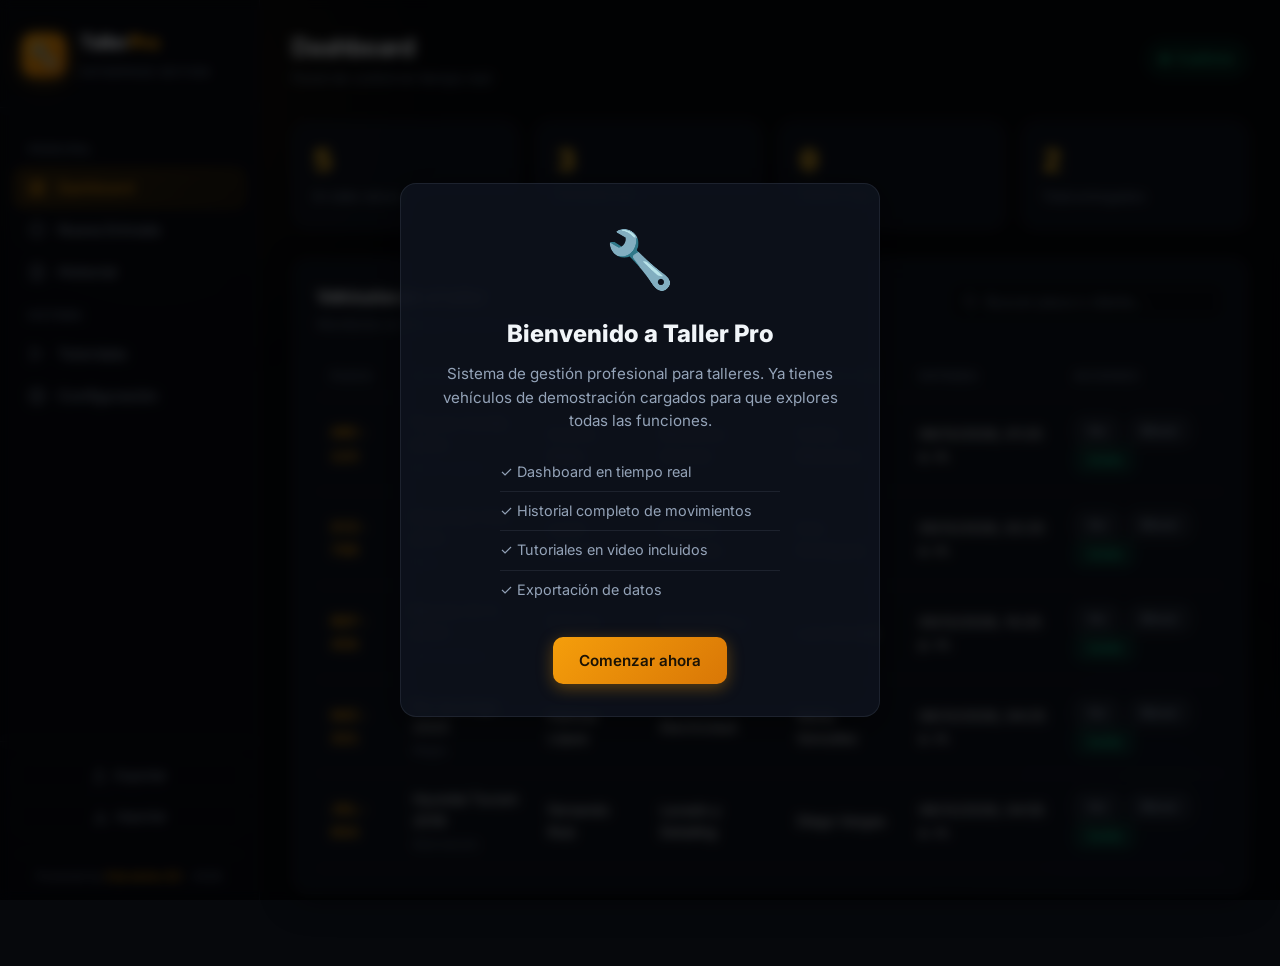
==== commit a16afaae: "Add files via upload" ====
--- a/index.html
+++ b/index.html
@@ -67,6 +67,7 @@
           Importar
         </button>
         <input type="file" id="importFile" accept=".json" hidden />
+        <div class="powered-by">Powered by <span>Eduvertex EC</span> · 2026</div>
       </div>
     </aside>
 
--- a/styles.css
+++ b/styles.css
@@ -1092,3 +1092,26 @@
   th, td { padding: 10px 8px; font-size: 0.8rem; }
   .video-grid { grid-template-columns: 1fr; }
 }
+
+/* ===== Powered by credit ===== */
+.powered-by {
+  margin-top: 14px;
+  padding-top: 14px;
+  border-top: 1px solid rgba(148, 163, 184, 0.12);
+  text-align: center;
+  font-size: 0.68rem;
+  font-weight: 500;
+  letter-spacing: 0.04em;
+  color: #64748b;
+  transition: color 0.25s ease;
+  line-height: 1.4;
+}
+
+.powered-by:hover {
+  color: #94a3b8;
+}
+
+.powered-by span {
+  color: #f59e0b;
+  font-weight: 600;
+}
